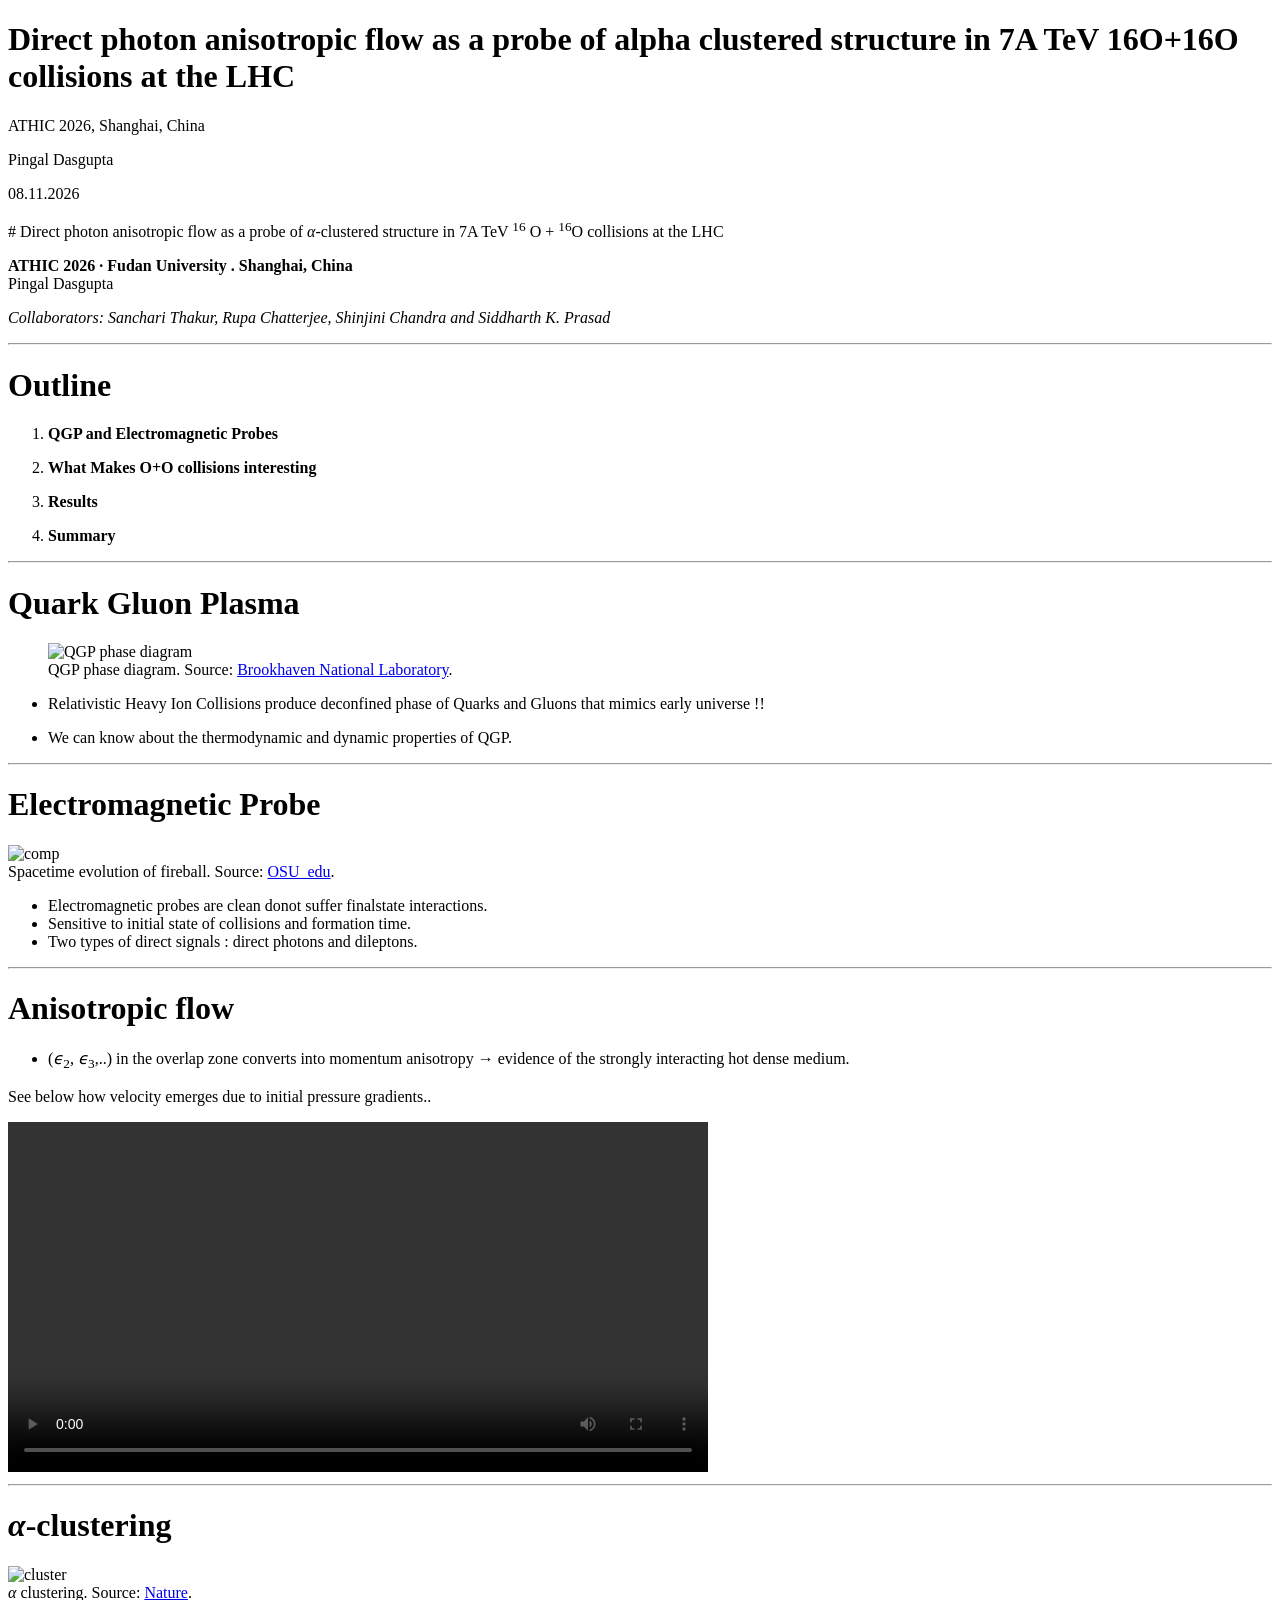
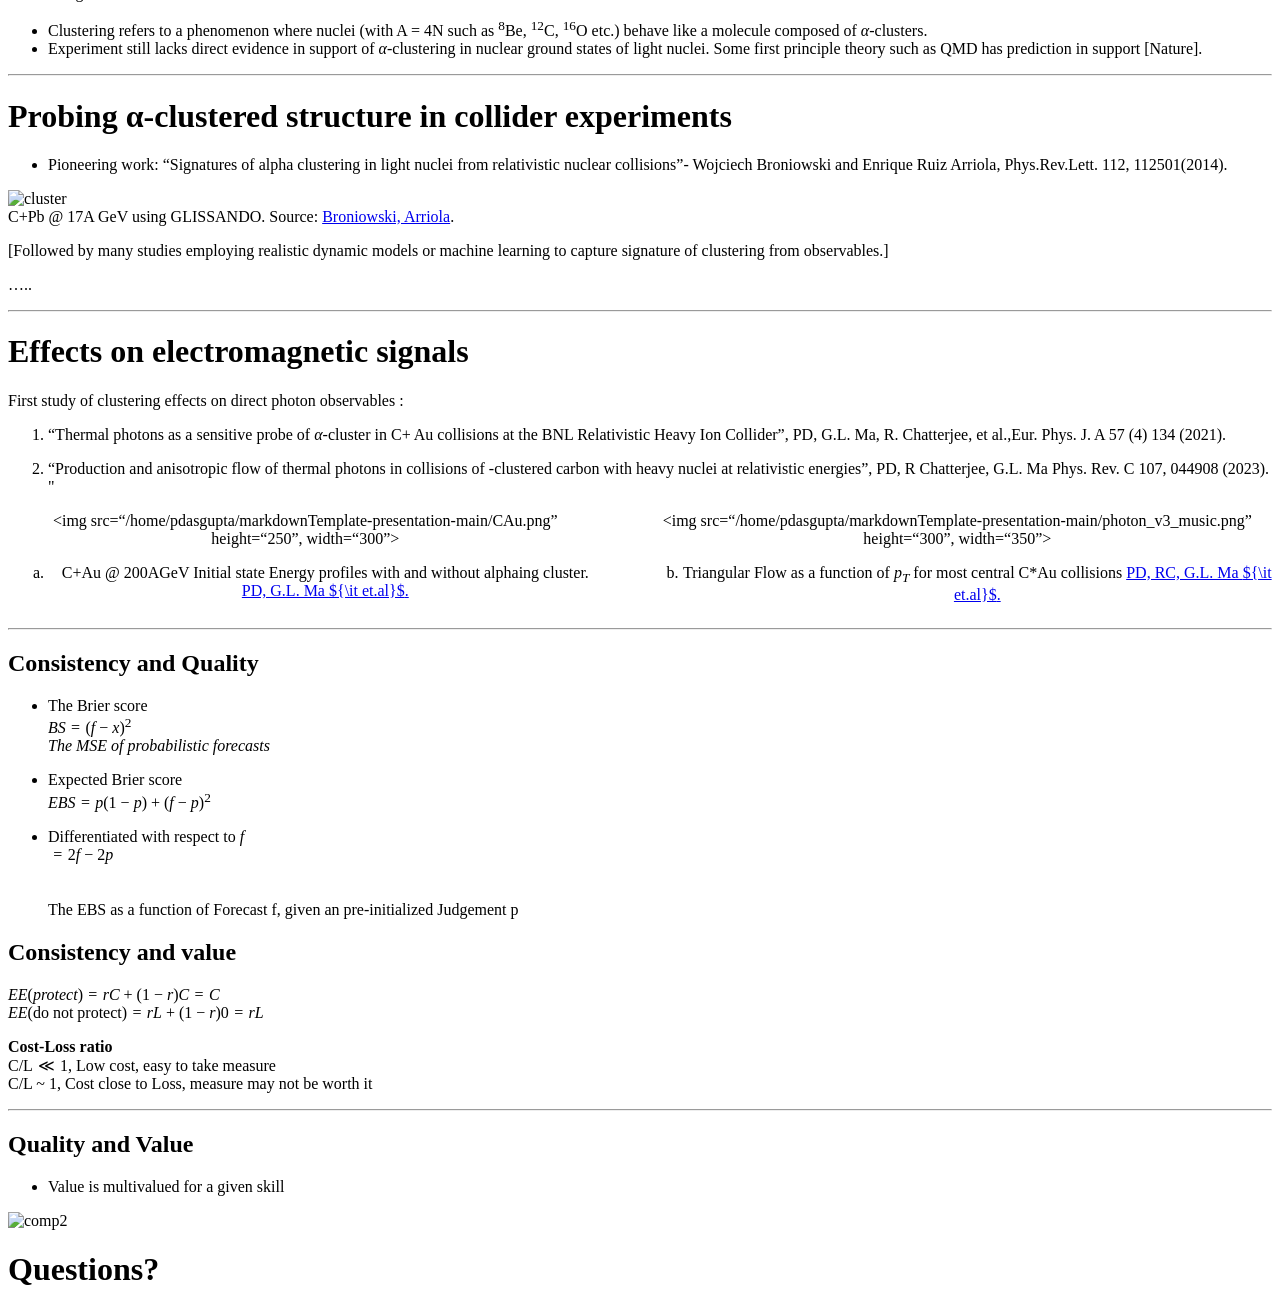
==== jg_ATHIC2026.html @ 88f7a475 "Add files via upload" ====
<!DOCTYPE html>
<html xmlns="http://www.w3.org/1999/xhtml" lang="" xml:lang="">
<head>
  <meta charset="utf-8" />
  <meta name="generator" content="pandoc" />
  <meta name="viewport" content="width=device-width, initial-scale=1.0, user-scalable=yes" />
  <meta name="author" content="Pingal Dasgupta" />
  <title>Direct photon anisotropic flow as a probe of alpha clustered structure in 7A TeV 16O+16O collisions at the LHC</title>
  <style>
    code{white-space: pre-wrap;}
    span.smallcaps{font-variant: small-caps;}
    span.underline{text-decoration: underline;}
    div.column{display: inline-block; vertical-align: top; width: 50%;}
    div.hanging-indent{margin-left: 1.5em; text-indent: -1.5em;}
    ul.task-list{list-style: none;}
  </style>
</head>
<body>
<header id="title-block-header">
<h1 class="title">Direct photon anisotropic flow as a probe of alpha clustered structure in 7A TeV 16O+16O collisions at the LHC</h1>
<p class="subtitle">ATHIC 2026, Shanghai, China</p>
<p class="author">Pingal Dasgupta</p>
<p class="date">08.11.2026</p>
</header>
<p># Direct photon anisotropic flow as a probe of <span class="math inline"><em>α</em></span>-clustered structure in 7A TeV <span class="math inline"><sup>16</sup></span> O + <span class="math inline"><sup>16</sup></span>O collisions at the LHC</p>
<p><strong>ATHIC 2026 · Fudan University . Shanghai, China</strong><br />
Pingal Dasgupta</p>
<p><em>Collaborators: Sanchari Thakur, Rupa Chatterjee, Shinjini Chandra and Siddharth K. Prasad</em></p>
<hr />
<h1 id="outline">Outline</h1>
<ol type="1">
<li><p><strong>QGP and Electromagnetic Probes</strong></p></li>
<li><p><strong>What Makes O+O collisions interesting</strong></p></li>
<li><p><strong>Results</strong></p></li>
<li><p><strong>Summary</strong></p></li>
</ol>
<hr />
<h1 id="quark-gluon-plasma">Quark Gluon Plasma</h1>
<figure>
<img src="/home/pdasgupta/markdownTemplate-presentation-main/figures_phasediagram.png" alt="QGP phase diagram" width="380" />
<figcaption>
QGP phase diagram. Source: <a href="https://www.bnl.gov/newsroom/news.php?a=21870">Brookhaven National Laboratory</a>.
</figcaption>
</figure>
<!-- - ##### QGP (Quark Gluon Plasma) is a deconfined state of quarks and gluons that existed a few micro-seconds after the bigbang. -->
<!-- ##### Relativistic Heavy Ion Collision produces a deconfined pahse of Quarks and Gluons that mimics early universe !! -->
<!-- - ##### Prodcued hadrons and their phase space distributions are indirect probe to understand thermodynamic and dynamic properties of QGP. -->
<ul>
<li><p>Relativistic Heavy Ion Collisions produce deconfined phase of Quarks and Gluons that mimics early universe !!</p></li>
<li><p>We can know about the thermodynamic and dynamic properties of QGP.</p></li>
</ul>
<hr />
<h1 id="electromagnetic-probe">Electromagnetic Probe</h1>
<img src="/home/pdasgupta/markdownTemplate-presentation-main/em.png" alt="comp" height="300" width="600"/>
<figcaption>
Spacetime evolution of fireball. Source: <a href="https://u.osu.edu/vishnu/physics/">OSU_edu</a>.
</figcaption>
</figure>
<ul>
<li>Electromagnetic probes are clean donot suffer finalstate interactions.</li>
<li>Sensitive to initial state of collisions and formation time.</li>
<li>Two types of direct signals : direct photons and dileptons.</li>
</ul>
<hr />
<h1 id="anisotropic-flow">Anisotropic flow</h1>
<ul>
<li>(<span class="math inline"><em>ϵ</em><sub>2</sub></span>, <span class="math inline"><em>ϵ</em><sub>3</sub></span>,..) in the overlap zone converts into momentum anisotropy <span class="math inline">→</span> evidence of the strongly interacting hot dense medium.</li>
</ul>
<p>See below how velocity emerges due to initial pressure gradients..</p>
<video controls width="700">
<source src="/home/pdasgupta/markdownTemplate-presentation-main/animation_TwithFlow_woif.mp4" type="video/mp4">
</video>
<hr />
<h1 id="alpha-clustering"><span class="math inline"><em>α</em></span>-clustering</h1>
<img src="/home/pdasgupta/markdownTemplate-presentation-main/clustering.png" alt="cluster" height="400" width="900"/>
<figcaption>
<span class="math inline"><em>α</em></span> clustering. Source: <a href="https://www.nature.com/articles/s41467-022-29582-0">Nature</a>.
</figcaption>
</figure>
<ul>
<li>Clustering refers to a phenomenon where nuclei (with A = 4N such as <span class="math inline"><sup>8</sup></span>Be, <span class="math inline"><sup>12</sup></span>C, <span class="math inline"><sup>16</sup></span>O etc.) behave like a molecule composed of <span class="math inline"><em>α</em></span>-clusters.</li>
<li>Experiment still lacks direct evidence in support of <span class="math inline"><em>α</em></span>-clustering in nuclear ground states of light nuclei. Some first principle theory such as QMD has prediction in support [Nature].</li>
</ul>
<hr />
<h1 id="probing-α-clustered-structure-in-collider-experiments">Probing α-clustered structure in collider experiments</h1>
<ul>
<li>Pioneering work: “Signatures of alpha clustering in light nuclei from relativistic nuclear collisions”- Wojciech Broniowski and Enrique Ruiz Arriola, Phys.Rev.Lett. 112, 112501(2014).</li>
</ul>
<img src="/home/pdasgupta/markdownTemplate-presentation-main/cluster_CPb.png" alt="cluster" width="400"/>
<figcaption>
C+Pb @ 17A GeV using GLISSANDO. Source: <a href="https://journals.aps.org/prl/abstract/10.1103/PhysRevLett.112.112501">Broniowski, Arriola</a>.
</figcaption>
</figure>
<p>[Followed by many studies employing realistic dynamic models or machine learning to capture signature of clustering from observables.]</p>
<p>…..</p>
<hr />
<h1 id="effects-on-electromagnetic-signals">Effects on electromagnetic signals</h1>
<p>First study of clustering effects on direct photon observables :</p>
<ol type="1">
<li><p>“Thermal photons as a sensitive probe of <span class="math inline"><em>α</em></span>-cluster in C+ Au collisions at the BNL Relativistic Heavy Ion Collider”, PD, G.L. Ma, R. Chatterjee, et al.,Eur. Phys. J. A 57 (4) 134 (2021).</p></li>
<li><p>“Production and anisotropic flow of thermal photons in collisions of -clustered carbon with heavy nuclei at relativistic energies”, PD, R Chatterjee, G.L. Ma Phys. Rev. C 107, 044908 (2023). "</span></p></li>
</ol>
<!-- <img src="/home/pdasgupta/markdownTemplate-presentation-main/CAu.png" alt="CAu" width="200"/>
<img src="/home/pdasgupta/markdownTemplate-presentation-main/CAu.png" alt="CAu" width="200"/>
<figcaption>C+Au @ 200AGeV Initial state Energy profiles with and without alphaing cluster. Source: <a href="https://link.springer.com/article/10.1140/epja/s10050-021-00441-8">PD, G.L. Ma ${\it et.al}$.</a>.</figcaption>
</figure> -->
<div style="display: flex; justify-content: center; gap: 40px;">
<figure style="margin: 0; text-align: center;">
&lt;img src=“/home/pdasgupta/markdownTemplate-presentation-main/CAu.png” height=“250”, width=“300”&gt;
<figcaption>
<ol type="a">
<li>C+Au @ 200AGeV Initial state Energy profiles with and without alphaing cluster. <a href="https://link.springer.com/article/10.1140/epja/s10050-021-00441-8">PD, G.L. Ma <span class="math inline">${\it et.al}$</span>.</a>
</figcaption>
</figure></li>
</ol>
<figure style="margin: 0; text-align: center;">
&lt;img src=“/home/pdasgupta/markdownTemplate-presentation-main/photon_v3_music.png” height=“300”, width=“350”&gt;
<figcaption>
<ol start="2" type="a">
<li>Triangular Flow as a function of <span class="math inline"><em>p</em><sub><em>T</em></sub></span> for most central C*Au collisions <a href="https://journals.aps.org/prc/abstract/10.1103/PhysRevC.107.044908">PD, RC, G.L. Ma <span class="math inline">${\it et.al}$</span>.</a>
</figcaption>
</figure>
</div></li>
</ol>
<hr />
<h2 id="consistency-and-quality">Consistency and Quality</h2>
<ul>
<li><p>The Brier score <br /><span class="math display"><em>B</em><em>S</em> = (<em>f</em> − <em>x</em>)<sup>2</sup></span><br /> <em>The MSE of probabilistic forecasts</em></p></li>
<li><p>Expected Brier score <br /><span class="math display"><em>E</em><em>B</em><em>S</em> = <em>p</em>(1 − <em>p</em>) + (<em>f</em> − <em>p</em>)<sup>2</sup></span><br /></p></li>
<li><p>Differentiated with respect to <span class="math inline"><em>f</em></span> <br /><span class="math display"> = 2<em>f</em> − 2<em>p</em></span><br /></p></li>
</ul>
<h2 id="section"></h2>
<figure>
<img src="Figure1.png" alt="" /><figcaption>The EBS as a function of Forecast f, given an pre-initialized Judgement p</figcaption>
</figure>
<h2 id="consistency-and-value">Consistency and value</h2>
<p><span class="math inline"><em>E</em><em>E</em>(<em>p</em><em>r</em><em>o</em><em>t</em><em>e</em><em>c</em><em>t</em>) = <em>r</em><em>C</em> + (1 − <em>r</em>)<em>C</em> = <em>C</em></span><br />
<span class="math inline"><em>E</em><em>E</em>(do not protect) = <em>r</em><em>L</em> + (1 − <em>r</em>)0 = <em>r</em><em>L</em></span></p>
<p><strong>Cost-Loss ratio</strong><br />
<span class="math inline">C/L ≪ 1</span>, Low cost, easy to take measure<br />
C/L ~ 1, Cost close to Loss, measure may not be worth it</p>
<hr />
<h2 id="quality-and-value">Quality and Value</h2>
<ul>
<li>Value is multivalued for a given skill</li>
</ul>
<p><img src="/home/pdasgupta/GiBUU-20260113T145841Z-1-001/GiBUU/comp2.png" alt="comp2" width="750"/></p>
<h1 id="questions">Questions?</h1>
</body>
</html>
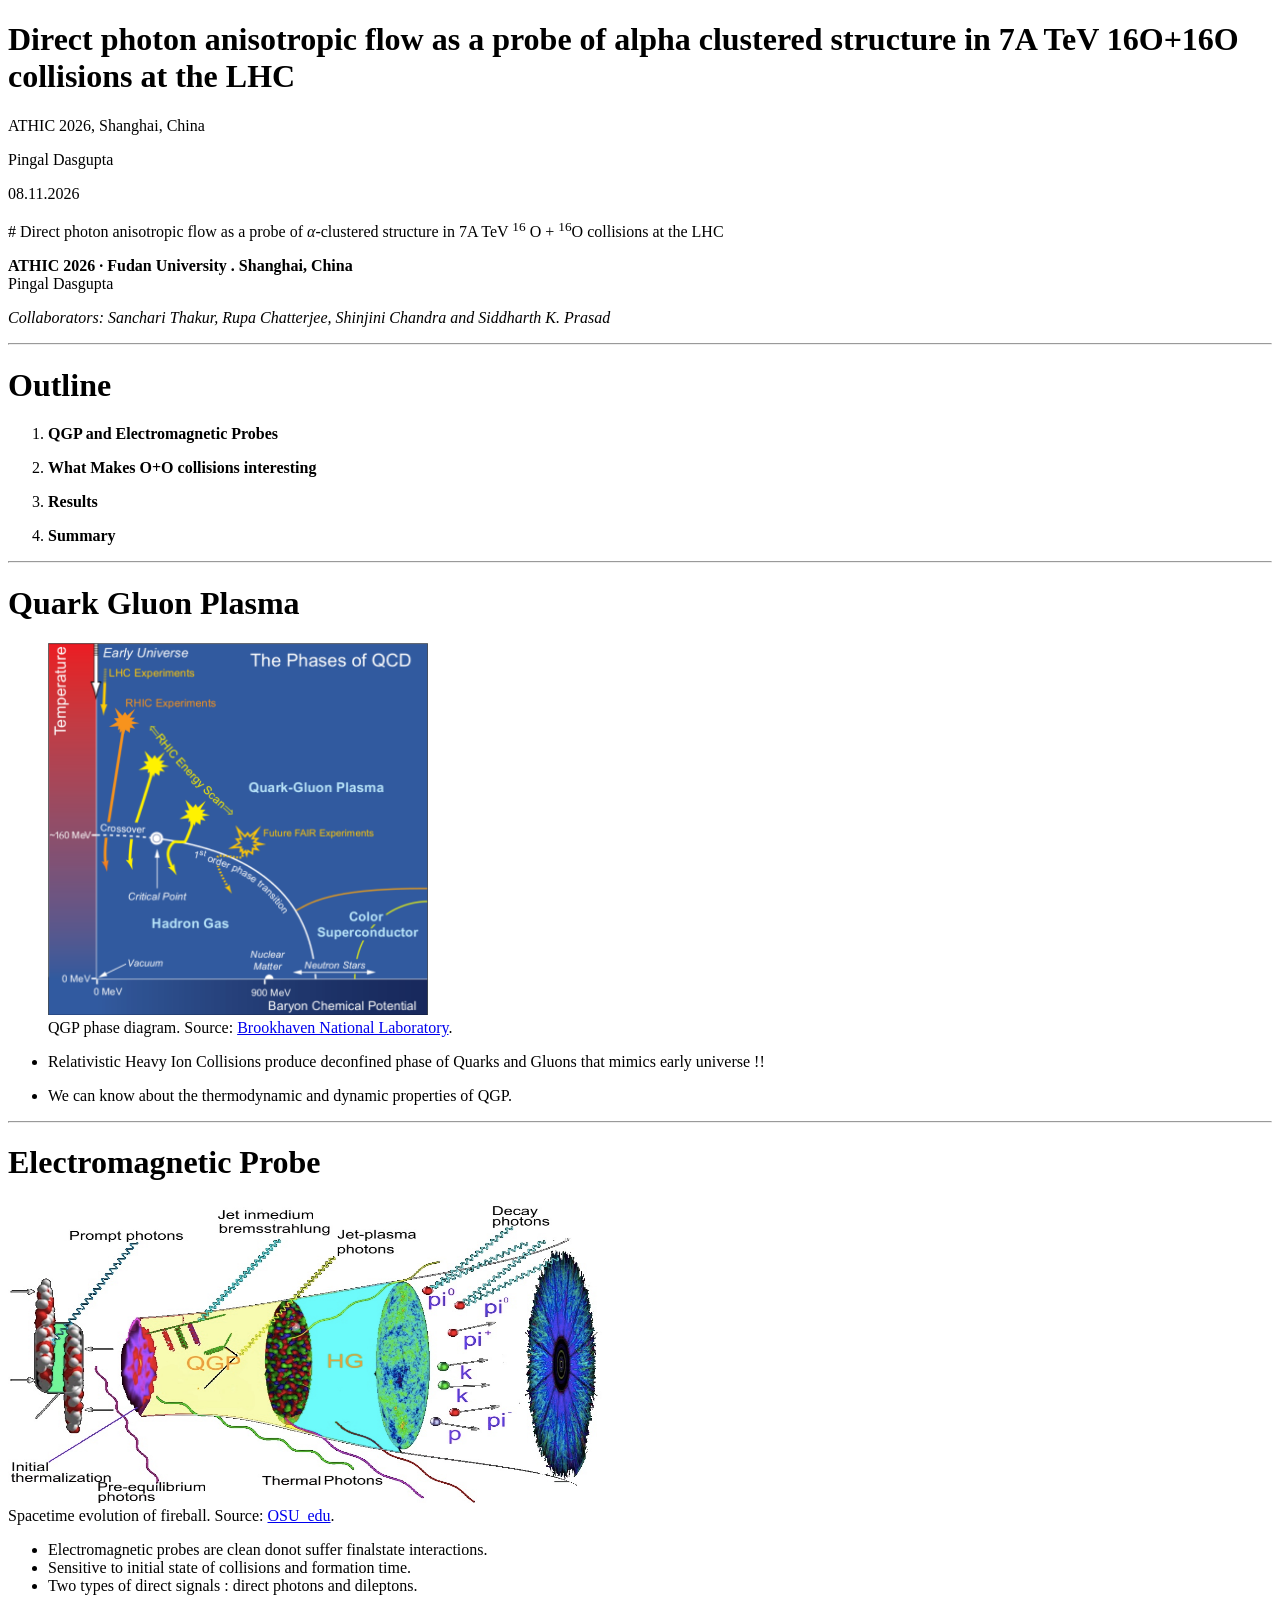
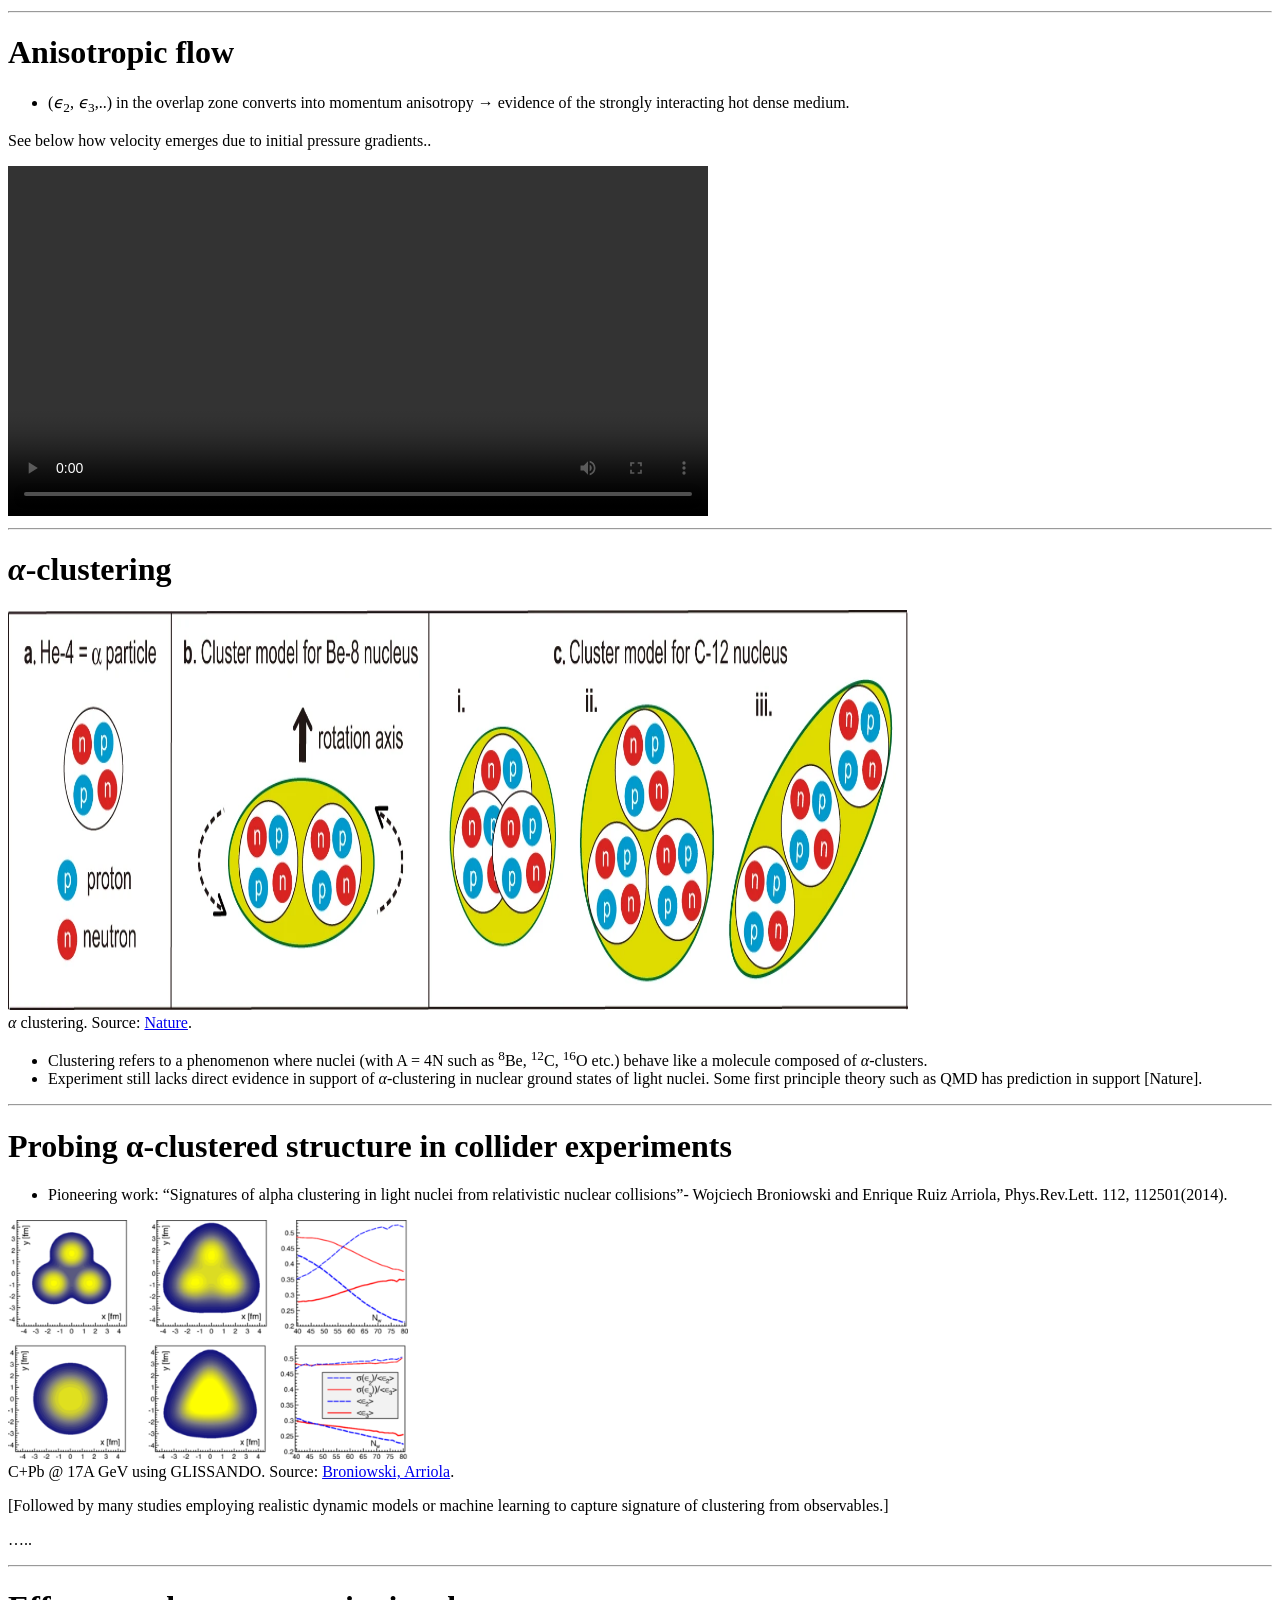
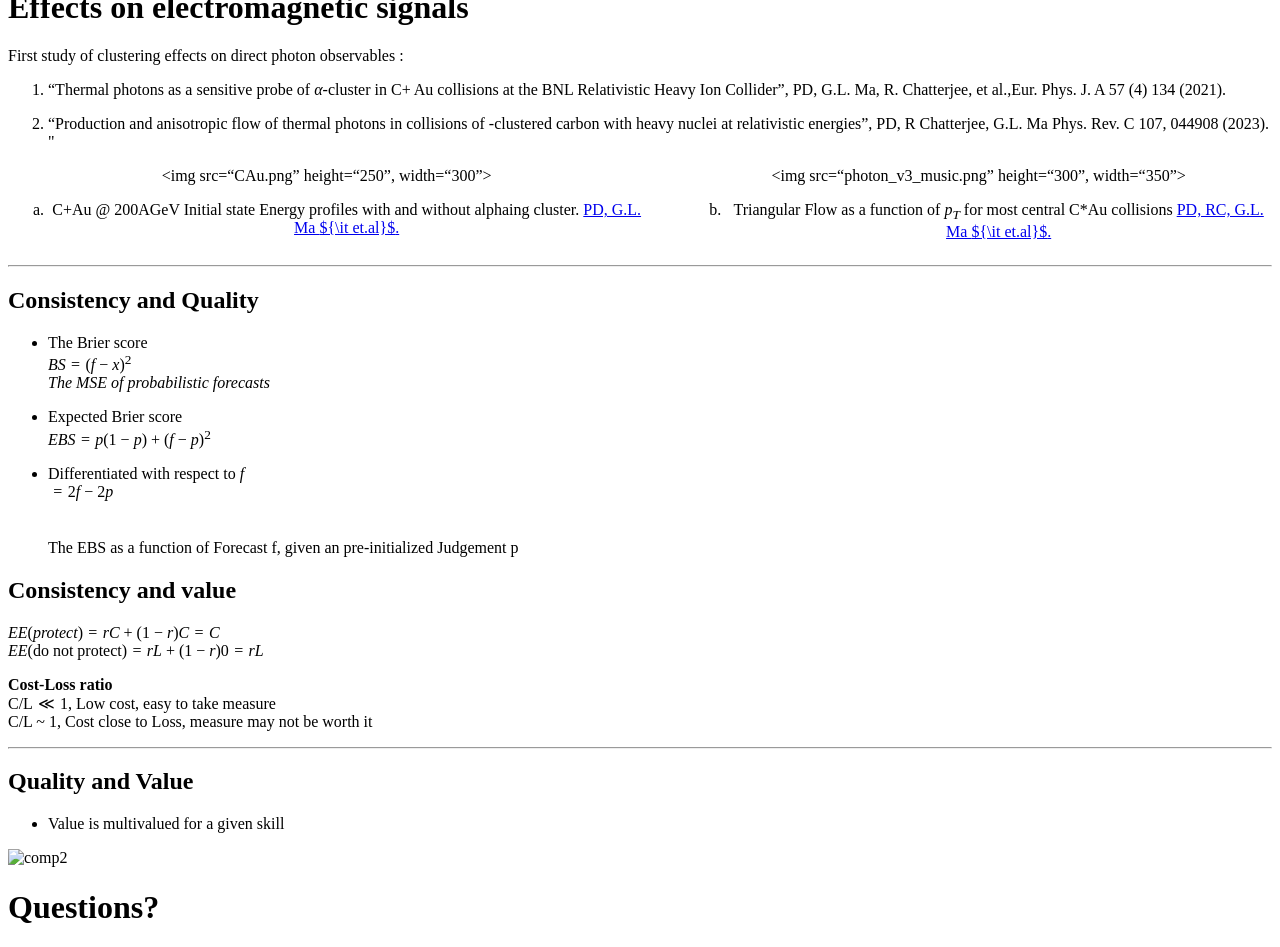
==== commit 0aee6821: "New files" ====
--- a/jg_ATHIC2026.html
+++ b/jg_ATHIC2026.html
@@ -37,7 +37,7 @@
 <hr />
 <h1 id="quark-gluon-plasma">Quark Gluon Plasma</h1>
 <figure>
-<img src="/home/pdasgupta/markdownTemplate-presentation-main/figures_phasediagram.png" alt="QGP phase diagram" width="380" />
+<img src="figures_phasediagram.png" alt="QGP phase diagram" width="380" />
 <figcaption>
 QGP phase diagram. Source: <a href="https://www.bnl.gov/newsroom/news.php?a=21870">Brookhaven National Laboratory</a>.
 </figcaption>
@@ -51,7 +51,7 @@
 </ul>
 <hr />
 <h1 id="electromagnetic-probe">Electromagnetic Probe</h1>
-<img src="/home/pdasgupta/markdownTemplate-presentation-main/em.png" alt="comp" height="300" width="600"/>
+<img src="em.png" alt="comp" height="300" width="600"/>
 <figcaption>
 Spacetime evolution of fireball. Source: <a href="https://u.osu.edu/vishnu/physics/">OSU_edu</a>.
 </figcaption>
@@ -68,11 +68,11 @@
 </ul>
 <p>See below how velocity emerges due to initial pressure gradients..</p>
 <video controls width="700">
-<source src="/home/pdasgupta/markdownTemplate-presentation-main/animation_TwithFlow_woif.mp4" type="video/mp4">
+<source src="animation_TwithFlow_woif.mp4" type="video/mp4">
 </video>
 <hr />
 <h1 id="alpha-clustering"><span class="math inline"><em>α</em></span>-clustering</h1>
-<img src="/home/pdasgupta/markdownTemplate-presentation-main/clustering.png" alt="cluster" height="400" width="900"/>
+<img src="clustering.png" alt="cluster" height="400" width="900"/>
 <figcaption>
 <span class="math inline"><em>α</em></span> clustering. Source: <a href="https://www.nature.com/articles/s41467-022-29582-0">Nature</a>.
 </figcaption>
@@ -86,7 +86,7 @@
 <ul>
 <li>Pioneering work: “Signatures of alpha clustering in light nuclei from relativistic nuclear collisions”- Wojciech Broniowski and Enrique Ruiz Arriola, Phys.Rev.Lett. 112, 112501(2014).</li>
 </ul>
-<img src="/home/pdasgupta/markdownTemplate-presentation-main/cluster_CPb.png" alt="cluster" width="400"/>
+<img src="cluster_CPb.png" alt="cluster" width="400"/>
 <figcaption>
 C+Pb @ 17A GeV using GLISSANDO. Source: <a href="https://journals.aps.org/prl/abstract/10.1103/PhysRevLett.112.112501">Broniowski, Arriola</a>.
 </figcaption>
@@ -100,13 +100,13 @@
 <li><p>“Thermal photons as a sensitive probe of <span class="math inline"><em>α</em></span>-cluster in C+ Au collisions at the BNL Relativistic Heavy Ion Collider”, PD, G.L. Ma, R. Chatterjee, et al.,Eur. Phys. J. A 57 (4) 134 (2021).</p></li>
 <li><p>“Production and anisotropic flow of thermal photons in collisions of -clustered carbon with heavy nuclei at relativistic energies”, PD, R Chatterjee, G.L. Ma Phys. Rev. C 107, 044908 (2023). "</span></p></li>
 </ol>
-<!-- <img src="/home/pdasgupta/markdownTemplate-presentation-main/CAu.png" alt="CAu" width="200"/>
-<img src="/home/pdasgupta/markdownTemplate-presentation-main/CAu.png" alt="CAu" width="200"/>
+<!-- <img src="CAu.png" alt="CAu" width="200"/>
+<img src="CAu.png" alt="CAu" width="200"/>
 <figcaption>C+Au @ 200AGeV Initial state Energy profiles with and without alphaing cluster. Source: <a href="https://link.springer.com/article/10.1140/epja/s10050-021-00441-8">PD, G.L. Ma ${\it et.al}$.</a>.</figcaption>
 </figure> -->
 <div style="display: flex; justify-content: center; gap: 40px;">
 <figure style="margin: 0; text-align: center;">
-&lt;img src=“/home/pdasgupta/markdownTemplate-presentation-main/CAu.png” height=“250”, width=“300”&gt;
+&lt;img src=“CAu.png” height=“250”, width=“300”&gt;
 <figcaption>
 <ol type="a">
 <li>C+Au @ 200AGeV Initial state Energy profiles with and without alphaing cluster. <a href="https://link.springer.com/article/10.1140/epja/s10050-021-00441-8">PD, G.L. Ma <span class="math inline">${\it et.al}$</span>.</a>
@@ -114,7 +114,7 @@
 </figure></li>
 </ol>
 <figure style="margin: 0; text-align: center;">
-&lt;img src=“/home/pdasgupta/markdownTemplate-presentation-main/photon_v3_music.png” height=“300”, width=“350”&gt;
+&lt;img src=“photon_v3_music.png” height=“300”, width=“350”&gt;
 <figcaption>
 <ol start="2" type="a">
 <li>Triangular Flow as a function of <span class="math inline"><em>p</em><sub><em>T</em></sub></span> for most central C*Au collisions <a href="https://journals.aps.org/prc/abstract/10.1103/PhysRevC.107.044908">PD, RC, G.L. Ma <span class="math inline">${\it et.al}$</span>.</a>
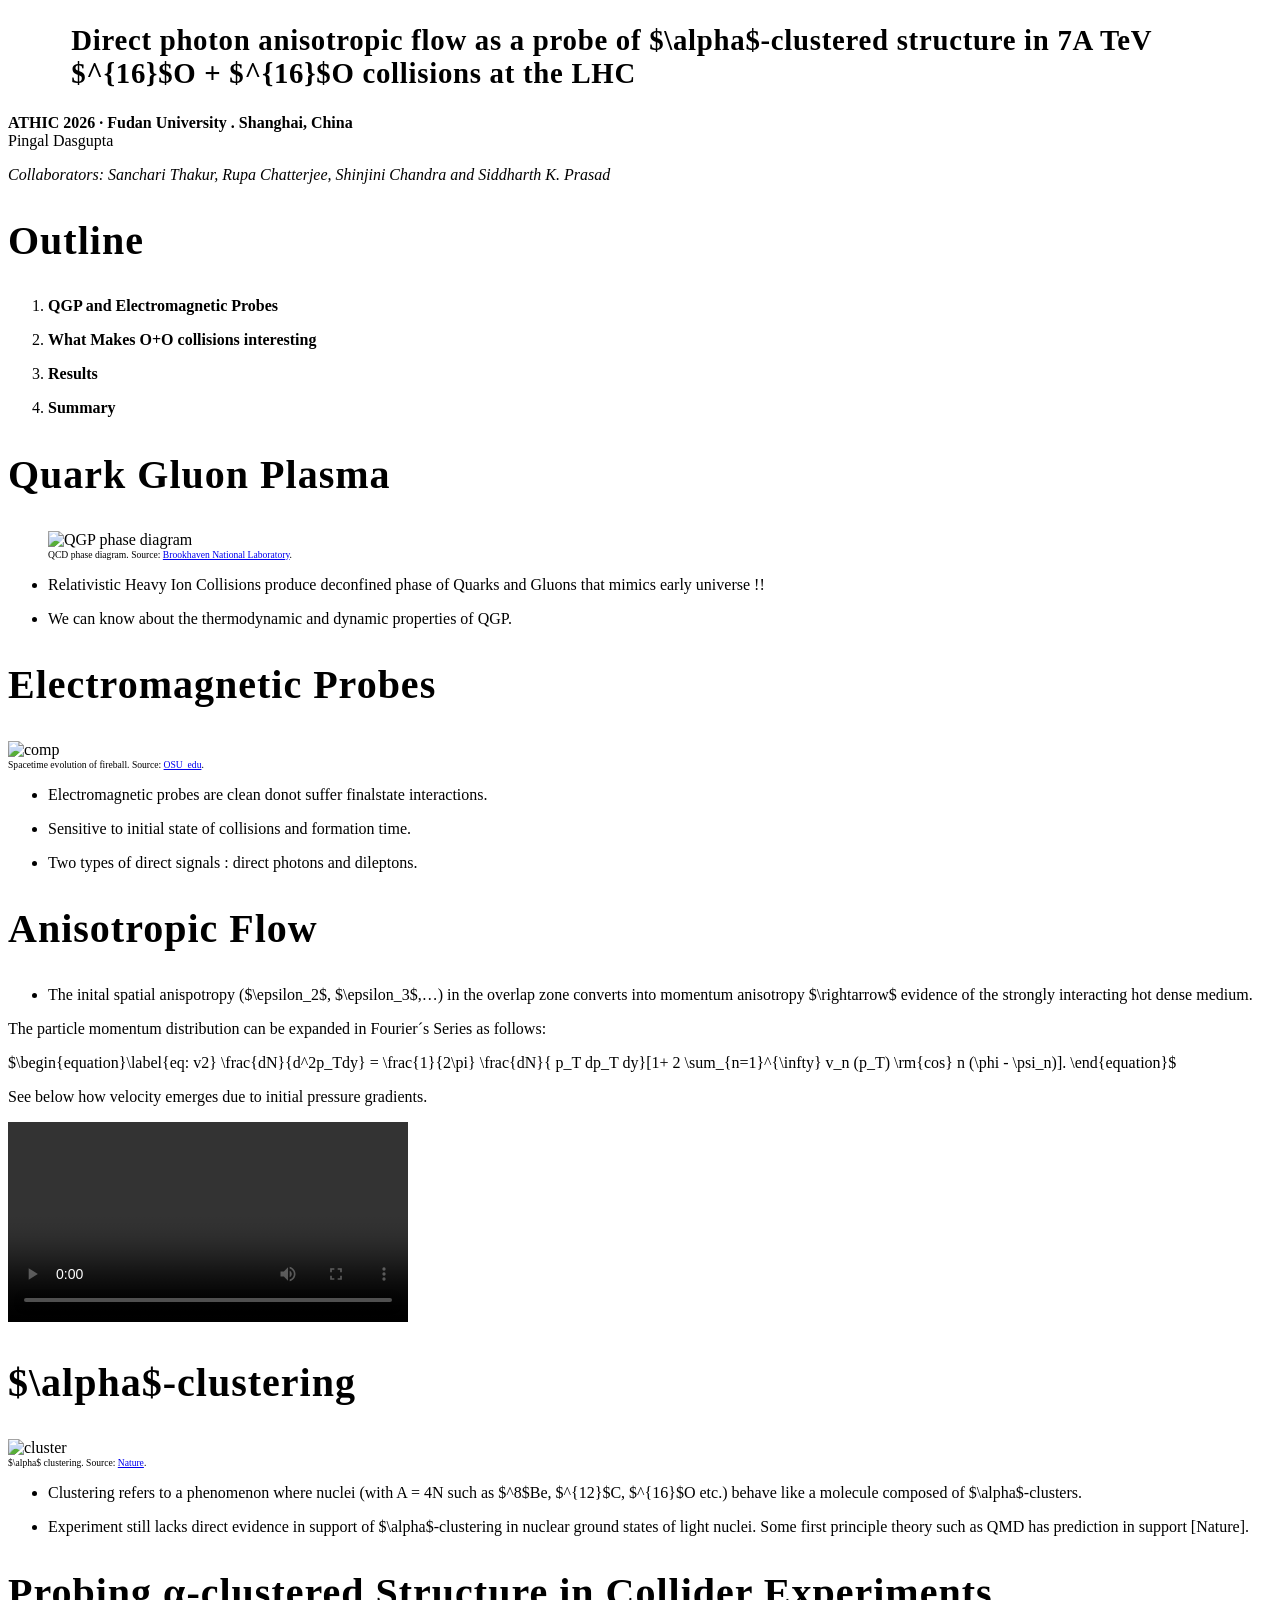
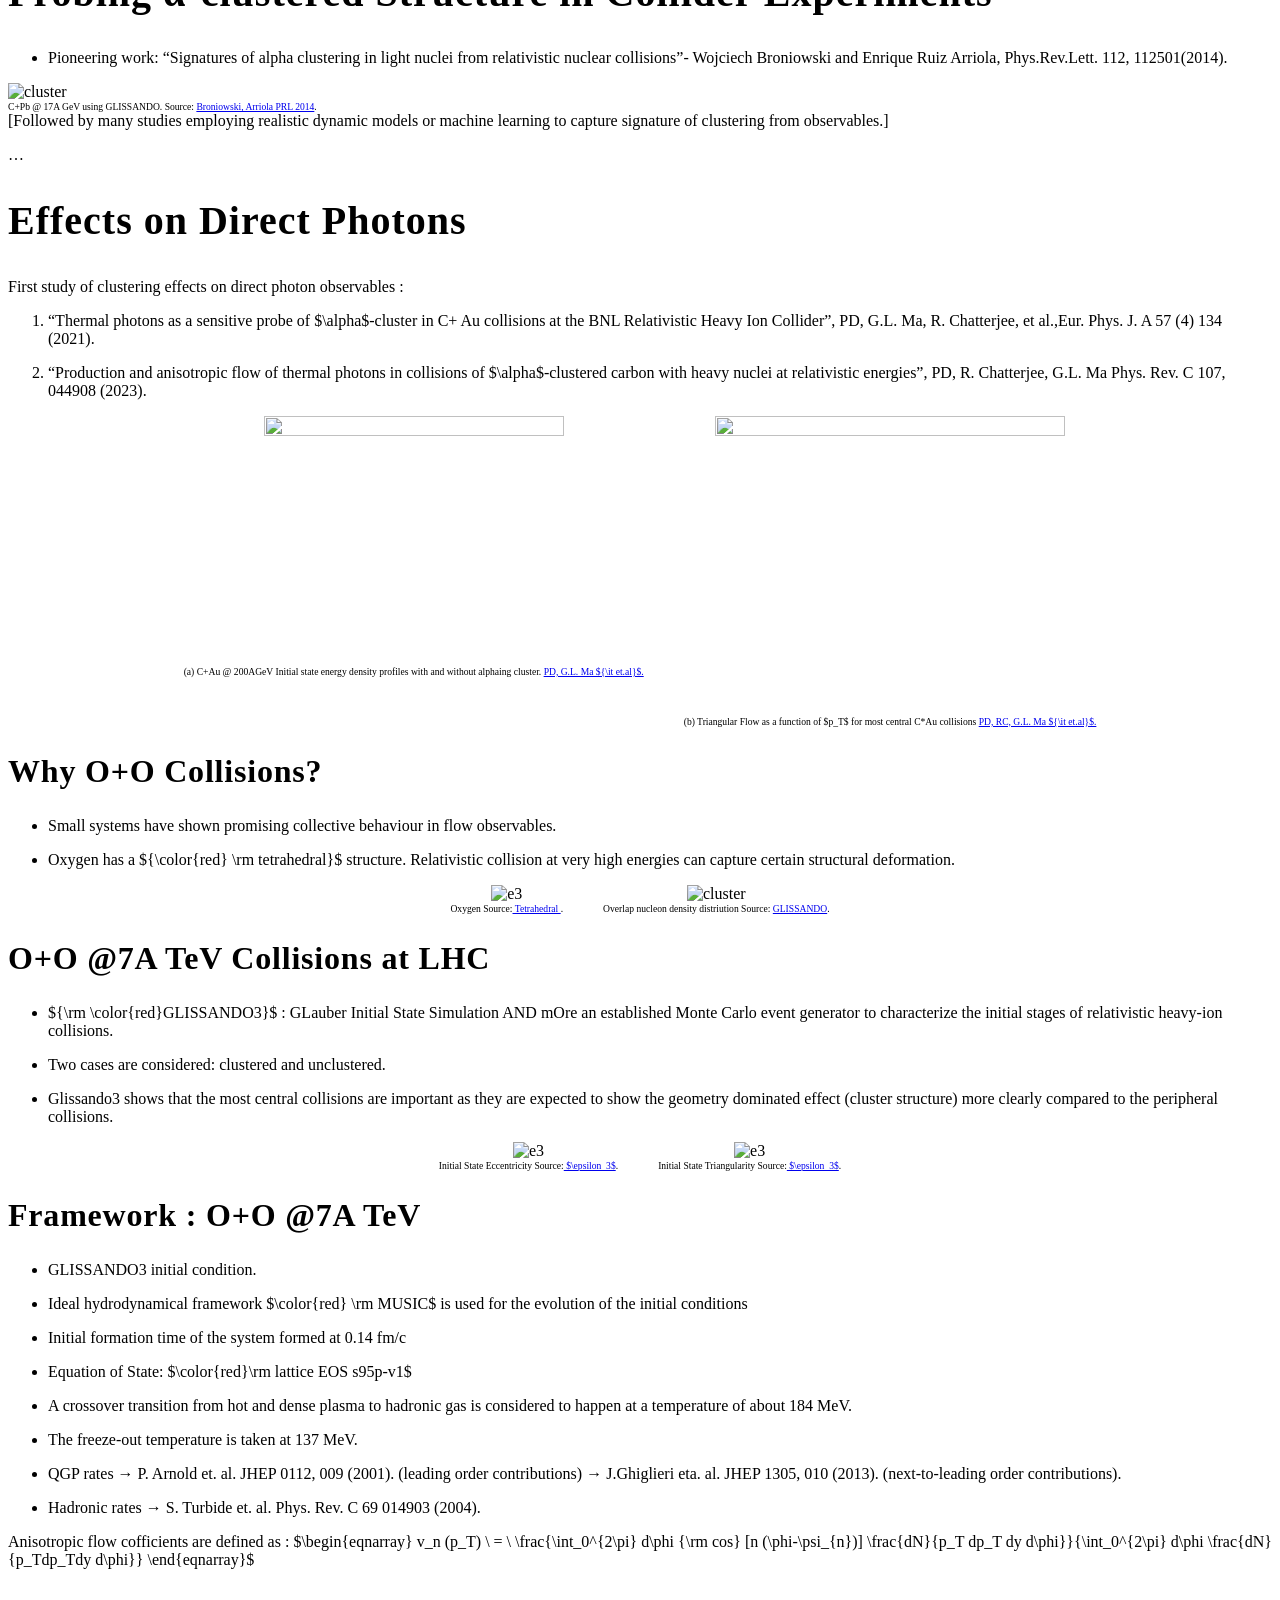
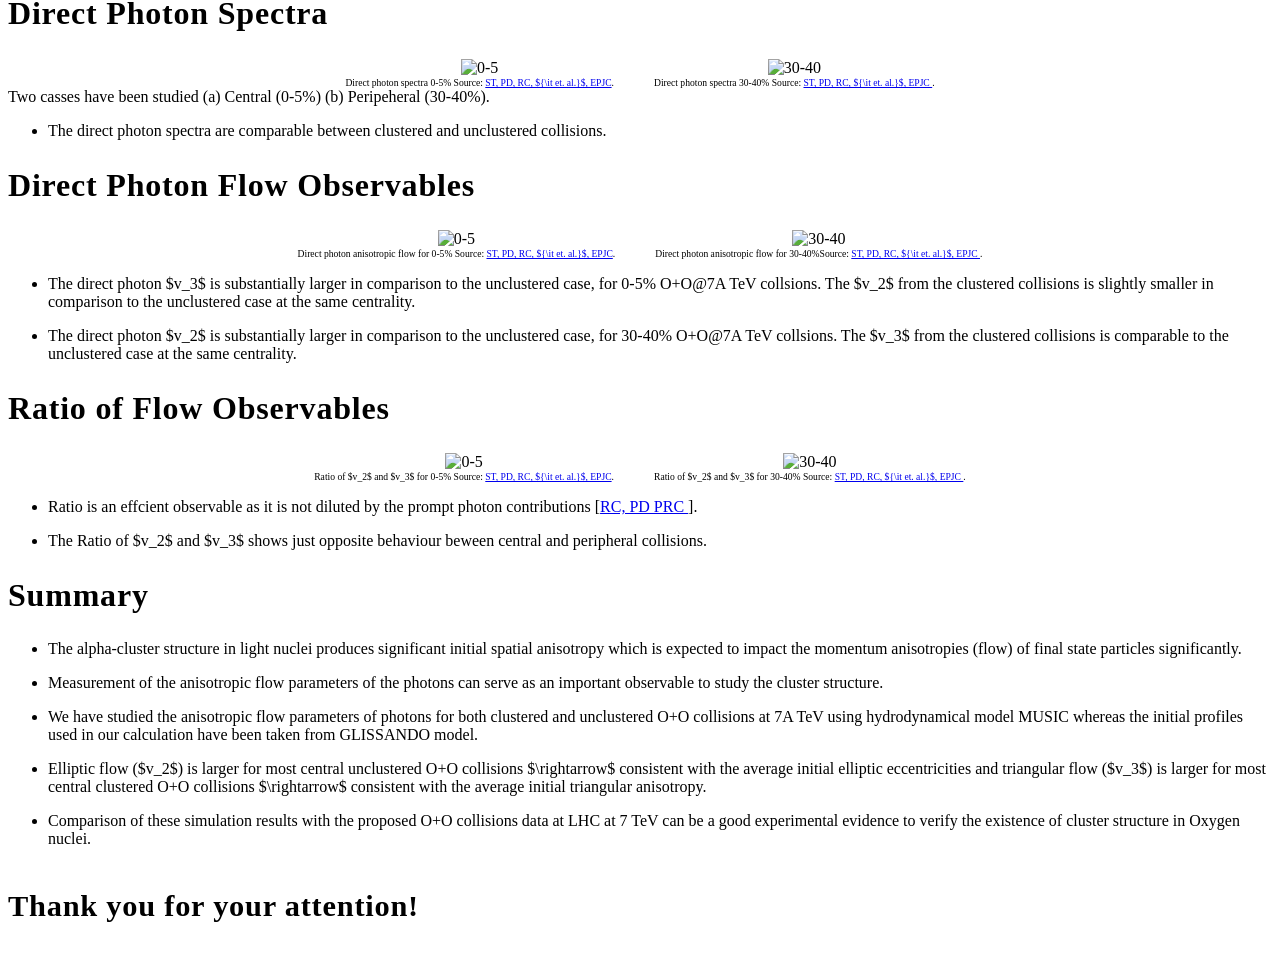
==== commit 57377bf2: "index.html removed" ====
--- a/jg_ATHIC2026.html
+++ b/jg_ATHIC2026.html
@@ -1,150 +1,732 @@
-<!DOCTYPE html>
-<html xmlns="http://www.w3.org/1999/xhtml" lang="" xml:lang="">
+<!doctype html>
+<html lang="en">
+
 <head>
-  <meta charset="utf-8" />
-  <meta name="generator" content="pandoc" />
-  <meta name="viewport" content="width=device-width, initial-scale=1.0, user-scalable=yes" />
-  <meta name="author" content="Pingal Dasgupta" />
+  <meta charset="utf-8">
+
   <title>Direct photon anisotropic flow as a probe of alpha clustered structure in 7A TeV 16O+16O collisions at the LHC</title>
-  <style>
-    code{white-space: pre-wrap;}
-    span.smallcaps{font-variant: small-caps;}
-    span.underline{text-decoration: underline;}
-    div.column{display: inline-block; vertical-align: top; width: 50%;}
-    div.hanging-indent{margin-left: 1.5em; text-indent: -1.5em;}
-    ul.task-list{list-style: none;}
-  </style>
+
+  <meta name="description" content="A framework for easily creating beautiful presentations using HTML">
+  <meta name="author" content="Hakim El Hattab">
+
+  <meta name="apple-mobile-web-app-capable" content="yes">
+  <meta name="apple-mobile-web-app-status-bar-style" content="black-translucent">
+
+  <meta name="viewport" content="width=device-width, initial-scale=1.0">
+
+  <link rel="stylesheet" href="libs/reveal.js/4.3.1/reset.css">
+  <link rel="stylesheet" href="libs/reveal.js/4.3.1/reveal.css">
+
+  <link rel="stylesheet" href="https://maxcdn.bootstrapcdn.com/font-awesome/4.5.0/css/font-awesome.min.css">
+
+  <!-- highlight Theme -->
+  
+  <link rel="stylesheet" href="libs/highlight.js/11.3.1/styles/monokai.min.css">
+  
+	
+		
+	<link rel="stylesheet" href="libs/reveal.js/4.3.1/plugin/chalkboard/style.css">
+	
+	
+	
+  <link rel="stylesheet" href="libs/reveal.js/4.3.1/plugin/customcontrols/style.css">
+  
+	
+
+
+
+  <!-- Revealjs Theme -->
+  
+  <link rel="stylesheet" href="libs/reveal.js/4.3.1/theme/night.css" id="theme">
+  
+  
+
+  <link rel="stylesheet" href="libs/styles/tasklist.css">
+	<link rel="stylesheet" href="libs/styles/iota.css">
+	<link rel="stylesheet" href="libs/styles/layout.css">
+
+
+  <!-- Revealjs Theme -->
+  
+  <link rel="stylesheet" href="heading-case.css">
+  
+
+   <!-- css list -->
+	
+
+   
+
 </head>
+
 <body>
-<header id="title-block-header">
-<h1 class="title">Direct photon anisotropic flow as a probe of alpha clustered structure in 7A TeV 16O+16O collisions at the LHC</h1>
-<p class="subtitle">ATHIC 2026, Shanghai, China</p>
-<p class="author">Pingal Dasgupta</p>
-<p class="date">08.11.2026</p>
-</header>
-<p># Direct photon anisotropic flow as a probe of <span class="math inline"><em>α</em></span>-clustered structure in 7A TeV <span class="math inline"><sup>16</sup></span> O + <span class="math inline"><sup>16</sup></span>O collisions at the LHC</p>
-<p><strong>ATHIC 2026 · Fudan University . Shanghai, China</strong><br />
+
+   
+
+  <div class="reveal">
+
+    <!-- Any section element inside of this container is displayed as a slide -->
+    <div class="slides">
+
+      
+
+
+    
+        <section >
+            
+            <h1>Direct photon anisotropic flow as a probe of $\alpha$-clustered structure in 7A TeV $^{16}$O + $^{16}$O collisions at the LHC</h1>
+<p><strong>ATHIC 2026 · Fudan University . Shanghai, China</strong><br>
 Pingal Dasgupta</p>
 <p><em>Collaborators: Sanchari Thakur, Rupa Chatterjee, Shinjini Chandra and Siddharth K. Prasad</em></p>
-<hr />
-<h1 id="outline">Outline</h1>
-<ol type="1">
-<li><p><strong>QGP and Electromagnetic Probes</strong></p></li>
-<li><p><strong>What Makes O+O collisions interesting</strong></p></li>
-<li><p><strong>Results</strong></p></li>
-<li><p><strong>Summary</strong></p></li>
+
+            </section>
+    
+
+
+
+    
+        <section >
+            
+            <h1>Outline</h1>
+<ol>
+<li>
+<p><strong>QGP and Electromagnetic Probes</strong></p>
+</li>
+<li>
+<p><strong>What Makes O+O collisions interesting</strong></p>
+</li>
+<li>
+<p><strong>Results</strong></p>
+</li>
+<li>
+<p><strong>Summary</strong></p>
+</li>
 </ol>
-<hr />
-<h1 id="quark-gluon-plasma">Quark Gluon Plasma</h1>
+
+            </section>
+    
+
+
+
+    
+        <section >
+            
+            <h1>Quark Gluon Plasma</h1>
 <figure>
-<img src="figures_phasediagram.png" alt="QGP phase diagram" width="380" />
-<figcaption>
-QGP phase diagram. Source: <a href="https://www.bnl.gov/newsroom/news.php?a=21870">Brookhaven National Laboratory</a>.
-</figcaption>
+  <img src="/home/pdasgupta/markdownTemplate-presentation-main/figures_phasediagram.png" alt="QGP phase diagram" width="380" />
+  <figcaption>QCD phase diagram. Source: <a href="https://www.bnl.gov/newsroom/news.php?a=21870">Brookhaven National Laboratory</a>.</figcaption>
 </figure>
 <!-- - ##### QGP (Quark Gluon Plasma) is a deconfined state of quarks and gluons that existed a few micro-seconds after the bigbang. -->
 <!-- ##### Relativistic Heavy Ion Collision produces a deconfined pahse of Quarks and Gluons that mimics early universe !! -->
 <!-- - ##### Prodcued hadrons and their phase space distributions are indirect probe to understand thermodynamic and dynamic properties of QGP. -->
 <ul>
-<li><p>Relativistic Heavy Ion Collisions produce deconfined phase of Quarks and Gluons that mimics early universe !!</p></li>
-<li><p>We can know about the thermodynamic and dynamic properties of QGP.</p></li>
-</ul>
-<hr />
-<h1 id="electromagnetic-probe">Electromagnetic Probe</h1>
-<img src="em.png" alt="comp" height="300" width="600"/>
-<figcaption>
-Spacetime evolution of fireball. Source: <a href="https://u.osu.edu/vishnu/physics/">OSU_edu</a>.
-</figcaption>
-</figure>
-<ul>
-<li>Electromagnetic probes are clean donot suffer finalstate interactions.</li>
-<li>Sensitive to initial state of collisions and formation time.</li>
-<li>Two types of direct signals : direct photons and dileptons.</li>
-</ul>
-<hr />
-<h1 id="anisotropic-flow">Anisotropic flow</h1>
-<ul>
-<li>(<span class="math inline"><em>ϵ</em><sub>2</sub></span>, <span class="math inline"><em>ϵ</em><sub>3</sub></span>,..) in the overlap zone converts into momentum anisotropy <span class="math inline">→</span> evidence of the strongly interacting hot dense medium.</li>
-</ul>
-<p>See below how velocity emerges due to initial pressure gradients..</p>
-<video controls width="700">
-<source src="animation_TwithFlow_woif.mp4" type="video/mp4">
+<li>
+<p>Relativistic Heavy Ion Collisions produce deconfined phase of Quarks and Gluons that mimics early universe !!</p>
+</li>
+<li>
+<p>We can know about the thermodynamic and dynamic properties of QGP.</p>
+</li>
+</ul>
+
+            </section>
+    
+
+
+
+    
+        <section >
+            
+            <h1>Electromagnetic Probes</h1>
+<img src="/home/pdasgupta/markdownTemplate-presentation-main/em.png" alt="comp" height="300" width="600"/>
+<figcaption>Spacetime evolution of fireball. Source: <a href="https://u.osu.edu/vishnu/physics/">OSU_edu</a>.</figcaption>
+</figure>
+<ul>
+<li>
+<p>Electromagnetic probes are clean donot suffer finalstate interactions.</p>
+</li>
+<li>
+<p>Sensitive to initial state of collisions and formation time.</p>
+</li>
+<li>
+<p>Two types of direct signals : direct photons and dileptons.</p>
+</li>
+</ul>
+
+            </section>
+    
+
+
+
+    
+        <section >
+            
+            <h1>Anisotropic Flow</h1>
+<ul>
+<li>The inital spatial anispotropy ($\epsilon_2$, $\epsilon_3$,…) in the overlap zone converts into momentum anisotropy $\rightarrow$ evidence of the strongly interacting hot dense medium.</li>
+</ul>
+<p>The particle momentum distribution can be expanded in Fourier´s Series as follows:</p>
+<p>$\begin{equation}\label{eq: v2}
+\frac{dN}{d^2p_Tdy} = \frac{1}{2\pi} \frac{dN}{ p_T dp_T dy}[1+ 2 \sum_{n=1}^{\infty} v_n (p_T)  \rm{cos} n (\phi - \psi_n)].
+\end{equation}$</p>
+<p>See below how velocity emerges due to initial pressure gradients.</p>
+<video controls width="400">
+  <source src="/home/pdasgupta/markdownTemplate-presentation-main/animation_TwithFlow_woif.mp4" type="video/mp4">
 </video>
-<hr />
-<h1 id="alpha-clustering"><span class="math inline"><em>α</em></span>-clustering</h1>
-<img src="clustering.png" alt="cluster" height="400" width="900"/>
-<figcaption>
-<span class="math inline"><em>α</em></span> clustering. Source: <a href="https://www.nature.com/articles/s41467-022-29582-0">Nature</a>.
-</figcaption>
-</figure>
-<ul>
-<li>Clustering refers to a phenomenon where nuclei (with A = 4N such as <span class="math inline"><sup>8</sup></span>Be, <span class="math inline"><sup>12</sup></span>C, <span class="math inline"><sup>16</sup></span>O etc.) behave like a molecule composed of <span class="math inline"><em>α</em></span>-clusters.</li>
-<li>Experiment still lacks direct evidence in support of <span class="math inline"><em>α</em></span>-clustering in nuclear ground states of light nuclei. Some first principle theory such as QMD has prediction in support [Nature].</li>
-</ul>
-<hr />
-<h1 id="probing-α-clustered-structure-in-collider-experiments">Probing α-clustered structure in collider experiments</h1>
-<ul>
-<li>Pioneering work: “Signatures of alpha clustering in light nuclei from relativistic nuclear collisions”- Wojciech Broniowski and Enrique Ruiz Arriola, Phys.Rev.Lett. 112, 112501(2014).</li>
-</ul>
-<img src="cluster_CPb.png" alt="cluster" width="400"/>
-<figcaption>
-C+Pb @ 17A GeV using GLISSANDO. Source: <a href="https://journals.aps.org/prl/abstract/10.1103/PhysRevLett.112.112501">Broniowski, Arriola</a>.
-</figcaption>
-</figure>
-<p>[Followed by many studies employing realistic dynamic models or machine learning to capture signature of clustering from observables.]</p>
-<p>…..</p>
-<hr />
-<h1 id="effects-on-electromagnetic-signals">Effects on electromagnetic signals</h1>
+
+            </section>
+    
+
+
+
+    
+        <section >
+            
+            <h1>$\alpha$-clustering</h1>
+<img src="/home/pdasgupta/markdownTemplate-presentation-main/clustering.png" alt="cluster" height="400" width="900"/>
+<figcaption>$\alpha$ clustering. Source: <a href="https://www.nature.com/articles/s41467-022-29582-0">Nature</a>.</figcaption>
+</figure>
+<ul>
+<li>
+<p>Clustering refers to a phenomenon where nuclei (with A = 4N such as $^8$Be, $^{12}$C, $^{16}$O etc.) behave like a molecule composed of $\alpha$-clusters.</p>
+</li>
+<li>
+<p>Experiment  still lacks direct evidence in support of $\alpha$-clustering in nuclear ground states of light nuclei. Some first principle theory such as QMD has prediction in support [Nature].</p>
+</li>
+</ul>
+
+            </section>
+    
+
+
+
+    
+        <section >
+            
+            <h1>Probing α-clustered Structure in Collider Experiments</h1>
+<ul>
+<li>Pioneering work:  “Signatures of alpha clustering in light nuclei from relativistic nuclear collisions”- Wojciech Broniowski and Enrique Ruiz Arriola, Phys.Rev.Lett. 112, 112501(2014).</li>
+</ul>
+<img src="/home/pdasgupta/markdownTemplate-presentation-main/cluster_CPb.png" alt="cluster" width="400"/>
+<figcaption>C+Pb @ 17A GeV using GLISSANDO. Source: <a href="https://journals.aps.org/prl/abstract/10.1103/PhysRevLett.112.112501">Broniowski, Arriola PRL 2014</a>.</figcaption>
+</figure>
+[Followed by many studies employing realistic dynamic models or machine learning to capture signature of clustering from observables.]
+<p>…</p>
+
+            </section>
+    
+
+
+
+    
+        <section >
+            
+            <h1>Effects on  Direct Photons</h1>
 <p>First study of clustering effects on direct photon observables :</p>
-<ol type="1">
-<li><p>“Thermal photons as a sensitive probe of <span class="math inline"><em>α</em></span>-cluster in C+ Au collisions at the BNL Relativistic Heavy Ion Collider”, PD, G.L. Ma, R. Chatterjee, et al.,Eur. Phys. J. A 57 (4) 134 (2021).</p></li>
-<li><p>“Production and anisotropic flow of thermal photons in collisions of -clustered carbon with heavy nuclei at relativistic energies”, PD, R Chatterjee, G.L. Ma Phys. Rev. C 107, 044908 (2023). "</span></p></li>
+<ol>
+<li>
+<p>“Thermal photons as a sensitive probe of $\alpha$-cluster in C+ Au collisions at the BNL Relativistic Heavy Ion Collider”, PD, G.L. Ma, R. Chatterjee, et al.,Eur. Phys. J. A 57 (4) 134 (2021).</p>
+</li>
+<li>
+<p>“Production and anisotropic flow of thermal photons in collisions of $\alpha$-clustered carbon with heavy nuclei at relativistic energies”, PD, R. Chatterjee, G.L. Ma Phys. Rev. C 107, 044908 (2023).
+</span></p>
+</li>
 </ol>
-<!-- <img src="CAu.png" alt="CAu" width="200"/>
-<img src="CAu.png" alt="CAu" width="200"/>
+<!-- <img src="/home/pdasgupta/markdownTemplate-presentation-main/CAu.png" alt="CAu" width="200"/>
+<img src="/home/pdasgupta/markdownTemplate-presentation-main/CAu.png" alt="CAu" width="200"/>
 <figcaption>C+Au @ 200AGeV Initial state Energy profiles with and without alphaing cluster. Source: <a href="https://link.springer.com/article/10.1140/epja/s10050-021-00441-8">PD, G.L. Ma ${\it et.al}$.</a>.</figcaption>
 </figure> -->
 <div style="display: flex; justify-content: center; gap: 40px;">
-<figure style="margin: 0; text-align: center;">
-&lt;img src=“CAu.png” height=“250”, width=“300”&gt;
-<figcaption>
-<ol type="a">
-<li>C+Au @ 200AGeV Initial state Energy profiles with and without alphaing cluster. <a href="https://link.springer.com/article/10.1140/epja/s10050-021-00441-8">PD, G.L. Ma <span class="math inline">${\it et.al}$</span>.</a>
-</figcaption>
-</figure></li>
-</ol>
-<figure style="margin: 0; text-align: center;">
-&lt;img src=“photon_v3_music.png” height=“300”, width=“350”&gt;
-<figcaption>
-<ol start="2" type="a">
-<li>Triangular Flow as a function of <span class="math inline"><em>p</em><sub><em>T</em></sub></span> for most central C*Au collisions <a href="https://journals.aps.org/prc/abstract/10.1103/PhysRevC.107.044908">PD, RC, G.L. Ma <span class="math inline">${\it et.al}$</span>.</a>
-</figcaption>
-</figure>
-</div></li>
-</ol>
-<hr />
-<h2 id="consistency-and-quality">Consistency and Quality</h2>
-<ul>
-<li><p>The Brier score <br /><span class="math display"><em>B</em><em>S</em> = (<em>f</em> − <em>x</em>)<sup>2</sup></span><br /> <em>The MSE of probabilistic forecasts</em></p></li>
-<li><p>Expected Brier score <br /><span class="math display"><em>E</em><em>B</em><em>S</em> = <em>p</em>(1 − <em>p</em>) + (<em>f</em> − <em>p</em>)<sup>2</sup></span><br /></p></li>
-<li><p>Differentiated with respect to <span class="math inline"><em>f</em></span> <br /><span class="math display"> = 2<em>f</em> − 2<em>p</em></span><br /></p></li>
-</ul>
-<h2 id="section"></h2>
-<figure>
-<img src="Figure1.png" alt="" /><figcaption>The EBS as a function of Forecast f, given an pre-initialized Judgement p</figcaption>
-</figure>
-<h2 id="consistency-and-value">Consistency and value</h2>
-<p><span class="math inline"><em>E</em><em>E</em>(<em>p</em><em>r</em><em>o</em><em>t</em><em>e</em><em>c</em><em>t</em>) = <em>r</em><em>C</em> + (1 − <em>r</em>)<em>C</em> = <em>C</em></span><br />
-<span class="math inline"><em>E</em><em>E</em>(do not protect) = <em>r</em><em>L</em> + (1 − <em>r</em>)0 = <em>r</em><em>L</em></span></p>
-<p><strong>Cost-Loss ratio</strong><br />
-<span class="math inline">C/L ≪ 1</span>, Low cost, easy to take measure<br />
-C/L ~ 1, Cost close to Loss, measure may not be worth it</p>
-<hr />
-<h2 id="quality-and-value">Quality and Value</h2>
-<ul>
-<li>Value is multivalued for a given skill</li>
-</ul>
-<p><img src="/home/pdasgupta/GiBUU-20260113T145841Z-1-001/GiBUU/comp2.png" alt="comp2" width="750"/></p>
-<h1 id="questions">Questions?</h1>
+  <figure style="margin: 0; text-align: center;">
+    <img src="/home/pdasgupta/markdownTemplate-presentation-main/CAu.png" height="250", width="300">
+    <figcaption>(a) C+Au @ 200AGeV Initial state energy density profiles with and without alphaing cluster. <a href="https://link.springer.com/article/10.1140/epja/s10050-021-00441-8">PD, G.L. Ma ${\it et.al}$.</a></figcaption>
+  </figure>
+  <figure style="margin: 0; text-align: center;">
+    <img src="/home/pdasgupta/markdownTemplate-presentation-main/photon_v3_music.png" height="300", width="350">
+    <figcaption>(b) Triangular Flow as a function of $p_T$ for most central C*Au collisions <a href="https://journals.aps.org/prc/abstract/10.1103/PhysRevC.107.044908">PD, RC, G.L. Ma ${\it et.al}$.</a></figcaption>
+  </figure>
+</div>
+            </section>
+    
+
+
+
+    
+        <section >
+            
+            <h2>Why O+O Collisions?</h2>
+<ul>
+<li>
+<p>Small systems have  shown promising collective behaviour in flow observables.</p>
+</li>
+<li>
+<p>Oxygen has a ${\color{red} \rm tetrahedral}$ structure. Relativistic collision at very high energies can capture certain structural deformation.</p>
+</li>
+</ul>
+<div style="display: flex; justify-content: center; gap: 40px;">
+  <figure style="margin: 0; text-align: center;">
+<img src="/home/pdasgupta/markdownTemplate-presentation-main/OC.png" alt="e3"  width="1200"/>
+<figcaption>Oxygen Source:<a href="https://link.springer.com/article/10.1140/epja/s10050-025-01608-3?fromPaywallRec=false"> Tetrahedral </a>.</figcaption>
+</figure>
+  <figure style="margin: 0; text-align: center;">
+<img src="/home/pdasgupta/markdownTemplate-presentation-main/glissando.png" alt="cluster"  width="1000"/>
+<figcaption>Overlap nucleon density distriution Source: <a href="https://ujk.edu.pl/homepages/mryb/GLISSANDO/">GLISSANDO</a>.</figcaption>
+</figure>
+</div>
+            </section>
+    
+
+
+
+    
+        <section >
+            
+            <h2>O+O @7A TeV Collisions at LHC</h2>
+<ul>
+<li>
+<p>${\rm \color{red}GLISSANDO3}$ : GLauber Initial State Simulation AND mOre an established Monte Carlo event generator to characterize the initial stages of relativistic heavy-ion collisions.</p>
+</li>
+<li>
+<p>Two cases are considered: clustered and unclustered.</p>
+</li>
+<li>
+<p>Glissando3 shows that the most central collisions are important as they are expected to show the geometry dominated effect (cluster structure)
+more clearly compared to the peripheral collisions.</p>
+</li>
+</ul>
+<div style="display: flex; justify-content: center; gap: 40px;">
+  <figure style="margin: 0; text-align: center;">
+<img src="/home/pdasgupta/markdownTemplate-presentation-main/epsilon2.png" alt="e3" height="400" width="900"/>
+<figcaption>Initial State Eccentricity Source:<a href="https://link.springer.com/article/10.1140/epjc/s10052-026-16194-x"> $\epsilon_3$</a>.</figcaption>
+</figure>
+  <figure style="margin: 0; text-align: center;">
+<img src="/home/pdasgupta/markdownTemplate-presentation-main/epsilon3.png" alt="e3" height="400" width="900"/>
+<figcaption>Initial State Triangularity Source:<a href="https://link.springer.com/article/10.1140/epjc/s10052-026-16194-x"> $\epsilon_3$</a>.</figcaption>
+</figure>
+</div>
+            </section>
+    
+
+
+
+    
+        <section >
+            
+            <h2>Framework : O+O @7A TeV</h2>
+<ul>
+<li>
+<p>GLISSANDO3 initial condition.</p>
+</li>
+<li>
+<p>Ideal hydrodynamical framework $\color{red} \rm MUSIC$ is used for the
+evolution of the initial conditions</p>
+</li>
+<li>
+<p>Initial formation time of the system formed at 0.14 fm/c</p>
+</li>
+<li>
+<p>Equation of State: $\color{red}\rm lattice EOS s95p-v1$</p>
+</li>
+<li>
+<p>A crossover transition from hot and dense plasma to hadronic gas is considered to happen at a temperature of
+about 184 MeV.</p>
+</li>
+<li>
+<p>The freeze-out temperature is taken at 137 MeV.</p>
+</li>
+<li>
+<p>QGP rates → P. Arnold et. al. JHEP 0112, 009 (2001).
+(leading order contributions)
+→ J.Ghiglieri eta. al. JHEP 1305, 010 (2013).
+(next-to-leading order contributions).</p>
+</li>
+<li>
+<p>Hadronic rates → S. Turbide et. al. Phys. Rev. C 69 014903 (2004).</p>
+</li>
+</ul>
+<!-- <img src="/home/pdasgupta/markdownTemplate-presentation-main/pp.png" alt="cluster" width="400"/>
+<figcaption>Partcipant Plane Method. </figcaption>
+</figure> -->
+<p>Anisotropic flow cofficients are defined as :
+$\begin{eqnarray}
+v_n (p_T) \ = \ \frac{\int_0^{2\pi}
+d\phi {\rm cos} [n (\phi-\psi_{n})] \frac{dN}{p_T dp_T dy d\phi}}{\int_0^{2\pi} d\phi \frac{dN}{p_Tdp_Tdy d\phi}}
+\end{eqnarray}$</p>
+
+            </section>
+    
+
+
+
+    
+        <section >
+            
+            <h2>Direct Photon Spectra</h2>
+<div style="display: flex; justify-content: center; gap: 40px;">
+  <figure style="margin: 0; text-align: center;">
+<img src="/home/pdasgupta/markdownTemplate-presentation-main/0-5cent.png" alt="0-5" width="1000"/>
+<figcaption>Direct photon spectra 0-5% Source: <a href="https://link.springer.com/article/10.1140/epjc/s10052-026-16194-x">ST, PD, RC, ${\it et. al.}$, EPJC</a>.</figcaption>
+</figure>
+</figure>
+  <figure style="margin: 0; text-align: center;">
+<img src="/home/pdasgupta/markdownTemplate-presentation-main/30-40cent.png" alt="30-40"  width="1000"/>
+<figcaption>Direct photon spectra 30-40%  Source: <a href="https://link.springer.com/article/10.1140/epjc/s10052-026-16194-x">ST, PD, RC, ${\it et. al.}$, EPJC </a>.</figcaption>
+</figure>
+</div>
+Two casses have been studied (a) Central (0-5%) (b) Peripeheral (30-40%).
+<ul>
+<li>The direct photon spectra are comparable between clustered and unclustered collisions.</li>
+</ul>
+
+            </section>
+    
+
+
+
+    
+        <section >
+            
+            <h2>Direct Photon Flow Observables</h2>
+<div style="display: flex; justify-content: center; gap: 40px;">
+  <figure style="margin: 0; text-align: center;">
+<img src="/home/pdasgupta/markdownTemplate-presentation-main/v_n_0-5.png" alt="0-5" width="1000"/>
+<figcaption>Direct photon anisotropic flow for 0-5% Source: <a href="https://link.springer.com/article/10.1140/epjc/s10052-026-16194-x">ST, PD, RC, ${\it et. al.}$, EPJC</a>.</figcaption>
+</figure>
+</figure>
+  <figure style="margin: 0; text-align: center;">
+<img src="/home/pdasgupta/markdownTemplate-presentation-main/v_n_30-40.png" alt="30-40"  width="1000"/>
+<figcaption> Direct photon anisotropic flow for 30-40%Source: <a href="https://link.springer.com/article/10.1140/epjc/s10052-026-16194-x">ST, PD, RC, ${\it et. al.}$, EPJC </a>.</figcaption>
+</figure>
+</div>
+<ul>
+<li>
+<p>The direct photon $v_3$ is substantially larger in comparison to the unclustered case, for 0-5% O+O@7A TeV collsions. The $v_2$ from the clustered collisions is slightly smaller in comparison to the unclustered case at the same centrality.</p>
+</li>
+<li>
+<p>The direct photon $v_2$ is substantially larger in comparison to the unclustered case, for 30-40% O+O@7A TeV collsions. The $v_3$ from the clustered collisions is comparable to the unclustered case at the same centrality.</p>
+</li>
+</ul>
+
+            </section>
+    
+
+
+
+    
+        <section >
+            
+            <h2>Ratio of Flow Observables</h2>
+<div style="display: flex; justify-content: center; gap: 40px;">
+  <figure style="margin: 0; text-align: center;">
+<img src="/home/pdasgupta/markdownTemplate-presentation-main/v2byv3_0-5.png" alt="0-5" width="1000"/>
+<figcaption> Ratio of $v_2$ and $v_3$ for 0-5%  Source: <a href="https://link.springer.com/article/10.1140/epjc/s10052-026-16194-x">ST, PD, RC, ${\it et. al.}$, EPJC</a>.</figcaption>
+</figure>
+</figure>
+  <figure style="margin: 0; text-align: center;">
+<img src="/home/pdasgupta/markdownTemplate-presentation-main/v2byv3_30-40.png" alt="30-40"  width="1000"/>
+<figcaption> Ratio of $v_2$ and $v_3$ for 30-40% Source: <a href="https://link.springer.com/article/10.1140/epjc/s10052-026-16194-x">ST, PD, RC, ${\it et. al.}$, EPJC </a>.</figcaption>
+</figure>
+</div>
+<ul>
+<li>
+<p>Ratio is an effcient observable as it is not diluted by the prompt photon contributions [<a href="https://journals.aps.org/prc/abstract/10.1103/PhysRevC.104.064907">RC, PD PRC </a>].</p>
+</li>
+<li>
+<p>The Ratio of $v_2$ and $v_3$ shows just opposite behaviour beween central and peripheral collisions.</p>
+</li>
+</ul>
+
+            </section>
+    
+
+
+
+    
+        <section >
+            
+            <h2>Summary</h2>
+<ul>
+<li>
+<p>The alpha-cluster structure in light nuclei produces significant initial spatial anisotropy which is expected to impact the momentum anisotropies (flow) of final state particles significantly.</p>
+</li>
+<li>
+<p>Measurement of the anisotropic flow parameters of the photons can serve as an important observable to study the cluster structure.</p>
+</li>
+<li>
+<p>We have studied the anisotropic flow parameters of photons for both clustered and unclustered O+O collisions at 7A TeV using hydrodynamical model MUSIC whereas the initial profiles used in our calculation have been taken from GLISSANDO model.</p>
+</li>
+<li>
+<p>Elliptic flow ($v_2$) is larger for most central unclustered O+O collisions $\rightarrow$ consistent with the average initial elliptic eccentricities and triangular flow ($v_3$) is larger for most central clustered O+O collisions $\rightarrow$ consistent with the average initial triangular anisotropy.</p>
+</li>
+<li>
+<p>Comparison of these simulation results with the proposed O+O collisions data at LHC at 7 TeV can be a good experimental evidence to verify the existence of cluster structure in Oxygen nuclei.</p>
+</li>
+</ul>
+
+            </section>
+    
+
+
+
+    
+        <section >
+            
+            <h2></h2>
+<h4>Thank you for your attention!</h4>
+
+            </section>
+    
+
+
+    </div>
+
+
+  </div>
+
+  <div class="line top"></div>
+  <div class="line bottom"></div>
+  <div class="line left"></div>
+  <div class="line right"></div>
+
+  <script src="libs/reveal.js/4.3.1/reveal.js"></script>
+<script src="libs/reveal.js/4.3.1/plugin/notes/notes.js"></script>
+<script src="libs/reveal.js/4.3.1/plugin/markdown/markdown.js"></script>
+<script src="libs/reveal.js/4.3.1/plugin/highlight/highlight.js"></script>
+<script src="libs/reveal.js/4.3.1/plugin/math/math.js"></script>
+<script src="libs/reveal.js/4.3.1/plugin/fullscreen/plugin.js"></script>
+<script src="libs/reveal.js/4.3.1/plugin/animate/plugin.js"></script>
+<script src="libs/reveal.js/4.3.1/plugin/animate/svg.min.js"></script>
+<script src="libs/reveal.js/4.3.1/plugin/anything/plugin.js"></script>
+<script src="libs/reveal.js/4.3.1/plugin/anything/Chart.min.js"></script>
+<script src="libs/reveal.js/4.3.1/plugin/anything/d3/d3.v3.min.js"></script>
+<script src="libs/reveal.js/4.3.1/plugin/anything/d3.patch.js"></script>
+<script src="libs/reveal.js/4.3.1/plugin/anything/d3/queue.v1.min.js"></script>
+<script src="libs/reveal.js/4.3.1/plugin/anything/d3/topojson.v1.min.js"></script>
+<script src="libs/reveal.js/4.3.1/plugin/anything/function-plot.js"></script>
+<script src="libs/reveal.js/4.3.1/plugin/customcontrols/plugin.js"></script>
+<script src="libs/reveal.js/4.3.1/plugin/embed-tweet/plugin.js"></script>
+<script src="libs/reveal.js/4.3.1/plugin/chart/chart.min.js"></script>
+<script src="libs/reveal.js/4.3.1/plugin/chart/plugin.js"></script>
+<script src="libs/reveal.js/4.3.1/plugin/verticator/verticator.js"></script>
+
+<script src="libs/reveal.js/4.3.1/plugin/zoom/zoom.js"></script>
+<script src="libs/reveal.js/4.3.1/plugin/search/search.js"></script>
+<script src="libs/reveal.js/4.3.1/plugin/menu/menu.js"></script>
+<script src="libs/reveal.js/4.3.1/plugin/chalkboard/plugin.js"></script>
+
+<!--	<script src="libs/reveal.js/4.3.1/plugin/audio-slideshow/plugin.js"></script>  -->
+<!--	<script src="libs/reveal.js/4.3.1/plugin/audio-slideshow/recorder.js"></script>-->
+<!--	<script src="libs/reveal.js/4.3.1/plugin/audio-slideshow/RecordRTC.js"></script>-->
+
+  
+
+<script>
+  const printPlugins = [
+      RevealNotes,
+      RevealHighlight,
+      RevealMath.MathJax3,
+      RevealAnimate,
+      RevealChalkboard, 
+			RevealEmbedTweet,
+			RevealChart,
+		];
+
+		const plugins =  [...printPlugins,
+		RevealZoom, 
+		RevealSearch, 
+				RevealMarkdown, 
+				RevealMenu, 
+				RevealFullscreen,
+				RevealAnything,
+				//RevealAudioSlideshow,
+				//RevealAudioRecorder,
+				RevealCustomControls, 
+				// poll
+				// question
+				// seminar
+				Verticator 
+				 ]
+
+
+		// Also available as an ES module, see:
+		// https://revealjs.com/initialization/
+		Reveal.initialize({
+			controls: true,
+      controlsTutorial: true,
+      controlsLayout: 'bottom-right',
+      controlsBackArrows: 'faded',
+      progress: true,
+      slideNumber: true,
+      //#showSlideNumber "all" "print" "speaker"
+      hash: true, //# hash: false,
+      //# respondToHashChanges: true,
+      //# history: false,
+      keyboard: true,
+      //#keyboardCondition: null,
+      overview: true,
+      center: true,
+      touch: true,
+      loop: false,
+      rtl: false,
+      //#navigationMode: 'default', linear grid
+      shuffle: false,
+      fragments: true,
+      fragmentInURL: false,
+      embedded: false,
+      help: true,
+      //#pause: true
+      showNotes: false,
+      autoPlayMedia: false, // TODO fix this to a nullable value
+      //#preloadIframes: null. true false
+      //#autoAnimate: true
+      //#autoAnimateMatcher: null,
+      //#autoAnimateEasing: 'ease',
+      //autoAnimateDuration: 1.0,
+      //#autoAnimateUnmatched: true
+      //#autoAnimateStyles: []
+      autoSlide: 0, // TODO fix this to a falseable value
+      autoSlideStoppable: true,
+      autoSlideMethod: '0',
+      defaultTiming: 120,
+      mouseWheel: false,
+      //#previewLinks: false
+      //#postMessage: true, // TODO : this can cause issues with the vscode api ???
+      //#postMessageEvents: false,
+      //#focusBodyOnPageVisibilityChange: true,
+      transition: 'slide',
+      transitionSpeed: 'default',
+      backgroundTransition: 'fade',
+      //#pdfMaxPagesPerSlide: Number.POSITIVE_INFINITY,
+      //#pdfSeparateFragments: true,
+      //#pdfPageHeightOffset: -1,
+      viewDistance: 3,
+      //#mobileViewDistance: 2,
+      display: 'block',
+      //#hideInactiveCursor: true,
+      //#hideCursorTime: 5000
+
+      // Parallax Background
+      parallaxBackgroundImage: '',
+      parallaxBackgroundSize: '',
+      parallaxBackgroundHorizontal: 0,
+      parallaxBackgroundVertical: 0,
+
+      //Presentation Size
+      width: 960,
+			height: 700,
+			margin: 0.04,
+      minScale: 0.2,
+      maxScale: 2,
+      disableLayout: false,
+
+      audio: {
+        prefix: 'audio/', // audio files are stored in the "audio" folder
+        suffix: '.ogg', // audio files have the ".ogg" ending
+        textToSpeechURL: null, // the URL to the text to speech converter
+        defaultNotes: false, // use slide notes as default for the text to speech converter
+        defaultText: false, // use slide text as default for the text to speech converter
+        advance: 0, // advance to next slide after given time in milliseconds after audio has played, use negative value to not advance
+        autoplay: false, // automatically start slideshow
+        defaultDuration: 5, // default duration in seconds if no audio is available
+        defaultAudios: true, // try to play audios with names such as audio/1.2.ogg
+        playerOpacity: 0.05, // opacity value of audio player if unfocused
+        playerStyle: 'position: fixed; bottom: 4px; left: 25%; width: 50%; height:75px; z-index: 33;', // style used for container of audio controls
+        startAtFragment: false, // when moving to a slide, start at the current fragment or at the start of the slide
+      },
+      
+      chalkboard: { // font-awesome.min.css must be available
+        //src: "chalkboard/chalkboard.json",
+        storage: "chalkboard-demo",
+      },
+      
+			customcontrols: {
+					controls: [
+      						{
+						  id: 'toggle-overview',
+						  title: 'Toggle overview (O)',
+						  icon: '<i class="fa fa-th"></i>',
+						  action: 'Reveal.toggleOverview();'
+						}
+						,
+      {
+        icon: '<i class="fa fa-pen-square"></i>',
+        title: 'Toggle chalkboard (B)',
+        action: 'RevealChalkboard.toggleChalkboard();'
+      },
+      {
+        icon: '<i class="fa fa-pen"></i>',
+        title: 'Toggle notes canvas (C)',
+        action: 'RevealChalkboard.toggleNotesCanvas();'
+      }
+      
+				]
+			},
+			chart: {
+					defaults: { 
+						color: 'lightgray', // color of labels
+						scale: { 
+							beginAtZero: true, 
+							ticks: { stepSize: 1 },
+							grid: { color: "lightgray" } , // color of grid lines
+						},
+					},
+					line: { borderColor: [ "rgba(20,220,220,.8)" , "rgba(220,120,120,.8)", "rgba(20,120,220,.8)" ], "borderDash": [ [5,10], [0,0] ] }, 
+					bar: { backgroundColor: [ "rgba(20,220,220,.8)" , "rgba(220,120,120,.8)", "rgba(20,120,220,.8)" ]}, 
+					pie: { backgroundColor: [ ["rgba(0,0,0,.8)" , "rgba(220,20,20,.8)", "rgba(20,220,20,.8)", "rgba(220,220,20,.8)", "rgba(20,20,220,.8)"] ]},
+					radar: { borderColor: [ "rgba(20,220,220,.8)" , "rgba(220,120,120,.8)", "rgba(20,120,220,.8)" ]}, 
+			},
+			math: {
+				mathjax: 'https://cdn.jsdelivr.net/gh/mathjax/mathjax@2.7.8/MathJax.js',
+				config: 'TeX-AMS_HTML-full',
+				// pass other options into `MathJax.Hub.Config()`
+				TeX: { Macros: { RR: "{\\bf R}" } }
+				},
+				anything: [ 
+				{
+		className: "plot",
+		defaults: {width:500, height: 500, grid:true},
+		initialize: (function(container, options){ options.target = "#"+container.id; functionPlot(options) })
+	 },
+	 {
+		className: "chart",  
+		initialize: (function(container, options){ container.chart = new Chart(container.getContext("2d"), options);  })
+	 },
+	 {
+		className: "anything",
+		initialize: (function(container, options){ if (options && options.initialize) { options.initialize(container)} })
+	 },
+					],
+			// Learn about plugins: https://revealjs.com/plugins/
+			plugins: (window.location.search.match(/print-pdf/gi) ? printPlugins : plugins ) 
+		});
+			
+
+
+	    // Change chalkboard theme : 
+		function changeTheme(input) {
+			var config = {};
+			config.theme = input.value;
+			Reveal.getPlugin("RevealChalkboard").configure(config);
+			input.blur();
+		}
+
+		// // Handle the message inside the webview
+        // window.addEventListener('message', event => {
+
+        //     const message = event.data; // The JSON data our extension sent
+
+        //     switch (message.command) {
+        //         case 'refactor':
+        //             Reveal.toggleHelp();
+        //     }
+        // });
+
+		if (window.location.search.match(/print-pdf-now/gi)) {
+      		setTimeout(() => {
+				window.print();
+			  }, 2500);
+			
+    }
+</script>
+
 </body>
-</html>
+
+</html>
--- a/heading-case.css
+++ b/heading-case.css
@@ -0,0 +1,140 @@
+/* Keep the capitalization written in Markdown headings. */
+.reveal {
+  --r-main-font: "Times New Roman", Times, serif;
+  --r-heading-font: "Times New Roman", Times, serif;
+  /* Edit these values to change the sizes of h1, h2, and h3 headings. */
+  --h1-font-size: 2.5em;
+  --h2-font-size: 2.0em;
+  --h3-font-size: 1.9em;
+  --h4-font-size: 1.0em;
+  --h5-font-size: 0.75em;
+  --h6-font-size: 0.50em;
+  --r-main-font-size: 22px;
+
+}
+
+.reveal h1 { font-size: var(--h1-font-size); }
+.reveal h2 { font-size: var(--h2-font-size); }
+.reveal h3 { font-size: var(--h3-font-size); }
+.reveal h4 { font-size: var(--h3-font-size); }
+.reveal h5 { font-size: var(--h3-font-size); }
+.reveal h6 { font-size: var(--h3-font-size); }
+
+/* Keep Reveal.js slide numbers in the bottom-right corner and bracket them. */
+.reveal .slide-number {
+  /* top: 5px; */
+  /* bottom: 15px; */
+  left: 1392px;
+  bottom : 22px;
+  font-size: 1.5em;
+  color: rgb(255, 140, 0)
+}
+
+.reveal .slide-number::before { content: r"$\langle$"; }
+.reveal .slide-number::after { content: r"$\rangle$"; }
+
+/* Wrap selected Markdown text in <span class="small-text">…</span>. */
+.reveal .large-text {
+  font-size: 0.5em;
+}
+
+.reveal,
+.reveal h1,
+.reveal h2,
+.reveal h3,
+.reveal h4,
+.reveal h5,
+.reveal h6 {
+  font-family: "Times New Roman", Times, serif !important;
+}
+
+.reveal h1,
+.reveal h2,
+.reveal h3,
+.reveal h4,
+.reveal h5,
+.reveal h6 {
+  text-transform: none !important;
+}
+
+/* Add extra spacing between letters in level-four headings (####). */
+.reveal h4,.reveal h3, .reveal h2, .reveal h1, 
+.reveal h5 {
+  letter-spacing: 0.025em;
+}
+
+/* Scale down the long heading on the title slide only. */
+.reveal .slides > section:first-child h1 {
+  font-size: 1.8em;
+  line-height: 1.15;
+  max-width: 90%;
+  margin-inline: auto;
+}
+
+/* Keep figures inside the visible slide area without distorting them. */
+.reveal .slides section img {
+  max-width: 90%;
+  max-height: 58vh;
+  height: auto;
+  object-fit: contain;
+}
+
+/* Let slide lists use the available text width instead of shrink-wrapping. */
+.reveal .slides section ul,
+.reveal .slides section ol {
+  display: block;
+  width: 100%;
+  box-sizing: border-box;
+  margin-left: 0;
+}
+
+/* Keep the QGP diagram within the right-hand table column. */
+.reveal table {
+  width: 100%;
+  table-layout: fixed;
+}
+
+.reveal table thead {
+  display: none;
+}
+
+.reveal table td {
+  border: none !important;
+}
+
+.reveal table th:first-child,
+.reveal table td:first-child {
+  width: 58%;
+}
+
+.reveal table td:first-child {
+  text-align: justify;
+}
+
+.reveal table th:last-child,
+.reveal table td:last-child {
+  width: 42%;
+}
+
+.reveal table img {
+  display: block;
+  width: 100%;
+  max-width: 100%;
+  max-height: 58vh;
+  height: auto;
+  object-fit: contain;
+  margin: 0 auto;
+}
+
+.reveal .positioned-text {
+  position: absolute;
+  left: 5%;
+  top: 90%;
+  width: 90%;
+  font-size: 0.75em;
+  line-height: 1.2;
+  text-align: left;
+}
+.reveal figcaption {
+  font-size: 0.6em;
+}
